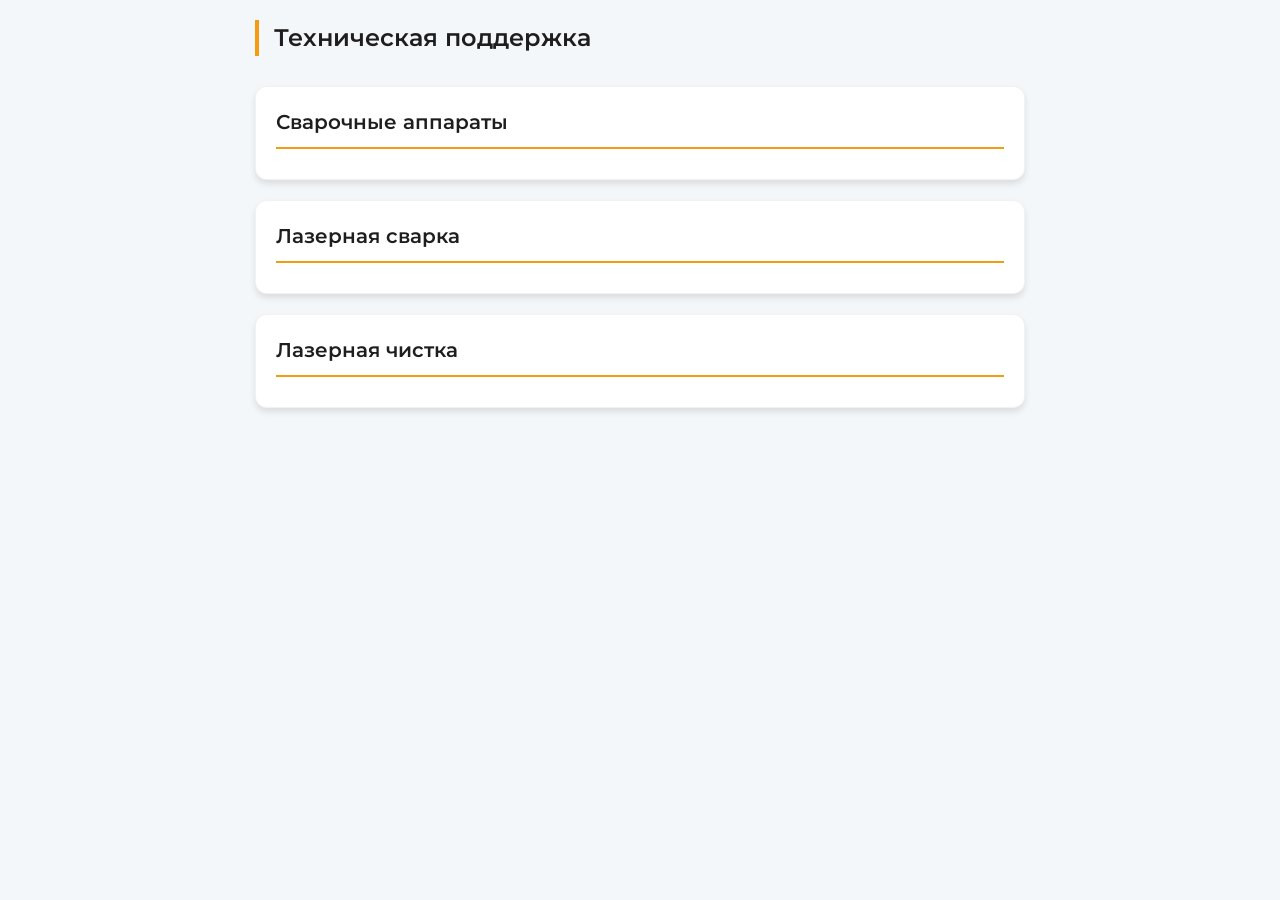
==== index.html @ f599d62d "Add files via upload" ====
<!doctype html>
<html lang="ru">
	<head>
		<meta charset="UTF-8" />
		<meta name="viewport" content="width=device-width, initial-scale=1.0" />
		<title>Поддержка</title>
		<link rel="shortcut icon" href="img/favicon.svg" type="image/x-icon" />
		<link rel="stylesheet" href="css/reset.css" />
		<link rel="stylesheet" href="css/styles.css?v=1.1" />
		<link rel="preconnect" href="https://fonts.googleapis.com" />
		<link rel="preconnect" href="https://fonts.gstatic.com" crossorigin />
		<link
			href="https://fonts.googleapis.com/css2?family=Montserrat:wght@400;500;600&display=swap"
			rel="stylesheet"
		/>
	</head>
	<body>
		<div class="container">
			<h1>Техническая поддержка</h1>
			<div class="accordion">
				<!-- Аккордеон Сварочные аппараты -->
				<div class="accordion-item">
					<div class="accordion-header">Сварочные аппараты</div>
					<div class="accordion-content">
						<!-- Вложенный аккордеон для сварочные аппараты -->
						<div class="sub-accordion">
							<div class="sub-accordion-item">
								<div class="sub-accordion-header">HEADUX</div>
								<div class="sub-accordion-content">
									<button
										class="pdf-btn"
										data-url="https://disk.yandex.ru/i/6jKLL7s6axYRBg"
									>
										PROMIG 500S (W) Активация водяного охлаждения (Фото)
									</button>
									<button
										class="pdf-btn"
										data-url="https://disk.yandex.ru/i/dEz080BQvJeidw"
									>
										PROMIG 500S (W) Активация водяного охлаждения (Видео)
									</button>
								</div>
							</div>
						</div>
					</div>
				</div>

				<!-- Аккордеон Лазерная сварка -->
				<div class="accordion-item">
					<div class="accordion-header">Лазерная сварка</div>
					<div class="accordion-content">
						<!-- Вложенный аккордеон для сварки -->
						<div class="sub-accordion">
							<div class="sub-accordion-item">
								<div class="sub-accordion-header">Режимы сварки</div>
								<div class="sub-accordion-content">
									<button
										class="pdf-btn"
										data-url="docs/SA10-2000H-136_MaintenanceManual_EN.pdf"
									>
										Таблица режимов
									</button>
									<button
										class="pdf-btn"
										data-url="docs/SA10-2000H-136_MaintenanceManual_EN.pdf"
									>
										Рекомендации по выбору
									</button>
								</div>
							</div>
							<div class="sub-accordion-item">
								<div class="sub-accordion-header">Материалы</div>
								<div class="sub-accordion-content">
									<button
										class="pdf-btn"
										data-url="docs/SA10-2000H-136_MaintenanceManual_EN.pdf"
									>
										Свариваемые материалы
									</button>
									<button
										class="pdf-btn"
										data-url="docs/SA10-2000H-136_MaintenanceManual_EN.pdf"
									>
										Подготовка кромок
									</button>
								</div>
							</div>
						</div>
					</div>
				</div>
				<!-- Аккордеон Лазерная чистка -->
				<div class="accordion-item">
					<div class="accordion-header">Лазерная чистка</div>
					<div class="accordion-content">
						<!-- Вложенный аккордеон для Лазерная чистка -->
						<div class="sub-accordion">
							<div class="sub-accordion-item">
								<div class="sub-accordion-header">
									1S1-C-3000-B-M9-HSUP22C-AF/FA/CD/MP/PS/-NA
								</div>
								<div class="sub-accordion-content">
									<button
										class="pdf-btn"
										data-url="https://disk.yandex.ru/i/5SOuRq9Yef5Y-Q"
									>
										Паспорт .pdf
									</button>
									<button
										class="pdf-btn"
										data-url="https://disk.yandex.ru/i/3N9q03wewmV02Q"
									>
										Паспорт .docx
									</button>
								</div>
							</div>
							<div class="sub-accordion-item">
								<div class="sub-accordion-header">Прошивки HMI</div>
								<div class="sub-accordion-content">
									<button
										class="pdf-btn"
										data-url="https://disk.yandex.ru/d/MqISgw9boHq2EA"
									>
										Прошивка для HMI FWH60C30A
									</button>
									<button
										class="pdf-btn"
										data-url="https://disk.yandex.ru/d/bHwO0ApD0ac8XQ"
									>
										Прошивка для HMI SUP22C
									</button>
								</div>
							</div>
							<div class="sub-accordion-item">
								<div class="sub-accordion-header">
									Программы для источников BWT
								</div>
								<div class="sub-accordion-content">
									<button
										class="pdf-btn"
										data-url="https://disk.yandex.ru/d/BO-F0yNqsLY-ew"
									>
										BWTLaser (для ПК)
									</button>
									<button
										class="pdf-btn"
										data-url="https://disk.yandex.ru/d/MkXJXfeY0qmr3A"
									>
										LaserControl (для Android)
									</button>
									<button
										class="pdf-btn"
										data-url="https://disk.yandex.ru/d/TpUU5rkANydm4Q"
									>
										PL2303 Driver (для ПК)
									</button>
									<button
										class="pdf-btn"
										data-url="https://disk.yandex.ru/d/8rmprL9HUDWFvw"
									>
										USBtoRS232 Driver (для ПК)
									</button>
								</div>
							</div>
							<div class="sub-accordion-item">
								<div class="sub-accordion-header">Видео BWT</div>
								<div class="sub-accordion-content">
									<button
										class="pdf-btn"
										data-url="https://disk.yandex.ru/i/zwIHk4sJmcG_bg"
									>
										Задняя панель источника
									</button>
									<button
										class="pdf-btn"
										data-url="https://disk.yandex.ru/i/8GgMXikpmZu3eQ"
									>
										Монтаж источника и оптики
									</button>
									<button
										class="pdf-btn"
										data-url="https://disk.yandex.ru/i/WnQXPt-DZB-CTw"
									>
										Подключение к источнику через Bluetooth
									</button>
									<button
										class="pdf-btn"
										data-url="https://disk.yandex.ru/i/1zlMA1yVkjciwg"
									>
										Подключение к источнику через ПК
									</button>
									<button
										class="pdf-btn"
										data-url="https://disk.yandex.ru/i/QZ_fJWlKCNI7KA"
									>
										Распаковка источника
									</button>
									<button
										class="pdf-btn"
										data-url="https://disk.yandex.ru/i/hHeadI-t8ecpOw"
									>
										Продление срока источника Bluetooth
									</button>
								</div>
							</div>
						</div>
					</div>
				</div>
			</div>
		</div>
		<script src="js/script.js?v=1.1"></script>
	</body>
</html>
---- css/styles.css ----
/* main.css — с поддержкой вложенного аккордеона */
*,
*::before,
*::after {
	box-sizing: border-box;
}

:root {
	--dark: #1e1e1e;
	--gray-dark: #2d2d2d;
	--gray: #6c757d;
	--gray-light: #e9ecef;
	--accent: #f39c12;
	--accent-hover: #e67e22;
	--blue: #00bfff;
	--blue-hover: #009acd;
	--white: #ffffff;
	--shadow: 0 4px 6px rgba(0, 0, 0, 0.1);
	--border-radius: 12px;
}

body {
	font-family: 'Montserrat', 'Roboto', sans-serif;
	background-color: #f4f7f9;
	color: #333;
	line-height: 1.5;
	margin: 0;
	padding: 20px;
}

.container {
	max-width: 800px;
	margin: 0 auto;
	padding: 0 15px;
	width: 100%;
}

h1 {
	font-size: 24px;
	font-weight: 600;
	margin: 0 0 30px;
	color: var(--dark);
	border-left: 4px solid var(--accent);
	padding-left: 15px;
}

/* Основной аккордеон */
.accordion {
	display: flex;
	flex-direction: column;
	gap: 20px;
}

.accordion-item {
	background: var(--white);
	border-radius: var(--border-radius);
	padding: 20px;
	box-shadow: var(--shadow);
	transition:
		transform 0.2s,
		box-shadow 0.2s;
	border: 1px solid rgba(0, 0, 0, 0.05);
}

.accordion-item:hover {
	transform: translateY(-4px);
	box-shadow: 0 10px 15px rgba(0, 0, 0, 0.1);
}

.accordion-header {
	font-size: 20px;
	font-weight: 600;
	margin: 0 0 10px;
	color: var(--dark);
	border-bottom: 2px solid var(--accent);
	padding-bottom: 10px;
	cursor: pointer;
	transition: color 0.2s;
}

.accordion-header:hover {
	color: var(--accent);
}

.accordion-content {
	display: none;
	margin-top: 15px;
}

.accordion-content.active {
	display: block;
}

/* Вложенный аккордеон */
.sub-accordion {
	margin-top: 10px;
	border-left: 2px solid var(--gray-light);
	padding-left: 15px;
}

.sub-accordion-item {
	margin-bottom: 15px;
}

.sub-accordion-header {
	font-size: 18px;
	font-weight: 500;
	color: var(--gray-dark);
	border-bottom: 1px dashed var(--gray);
	padding-bottom: 5px;
	margin-bottom: 10px;
	cursor: pointer;
	transition: color 0.2s;
}

.sub-accordion-header:hover {
	color: var(--accent);
}

.sub-accordion-content {
	display: none;
	margin-top: 10px;
}

.sub-accordion-content.active {
	display: block;
}

/* Кнопки */
.pdf-btn {
	background-color: var(--blue);
	color: var(--white);
	border: none;
	padding: 12px 20px;
	border-radius: 40px;
	font-size: 14px;
	font-weight: 600;
	cursor: pointer;
	width: 100%;
	margin-bottom: 10px;
	letter-spacing: 0.5px;
	text-transform: uppercase;
	animation: pulse 2s infinite ease-in-out;
	transition: background-color 0.2s;
}

.pdf-btn:last-child {
	margin-bottom: 0;
}

.pdf-btn:hover {
	animation: none;
	background-color: var(--blue-hover);
	transform: scale(1.02);
	box-shadow: 0 8px 15px rgba(0, 0, 0, 0.2);
}

.pdf-btn:active {
	animation: none;
	transform: scale(0.98);
	box-shadow: 0 2px 4px rgba(0, 0, 0, 0.1);
	background-color: var(--blue-hover);
}

/* Анимация пульсации */
@keyframes pulse {
	0% {
		transform: scale(1);
		box-shadow: 0 4px 6px rgba(0, 0, 0, 0.1);
	}
	50% {
		transform: scale(1.02);
		box-shadow: 0 8px 15px rgba(0, 0, 0, 0.15);
	}
	100% {
		transform: scale(1);
		box-shadow: 0 4px 6px rgba(0, 0, 0, 0.1);
	}
}

/* Адаптивность */
@media (max-width: 768px) {
	.container {
		padding: 0 10px;
	}

	h1 {
		font-size: 20px;
	}

	.accordion-item {
		padding: 15px;
	}

	.accordion-header {
		font-size: 18px;
	}

	.sub-accordion-header {
		font-size: 16px;
	}

	.pdf-btn {
		padding: 10px 15px;
		font-size: 13px;
	}
}

@media (max-width: 480px) {
	h1 {
		font-size: 18px;
	}

	.accordion-item {
		padding: 12px;
	}

	.accordion-header {
		font-size: 16px;
	}

	.sub-accordion {
		padding-left: 10px;
	}

	.sub-accordion-header {
		font-size: 15px;
	}
}
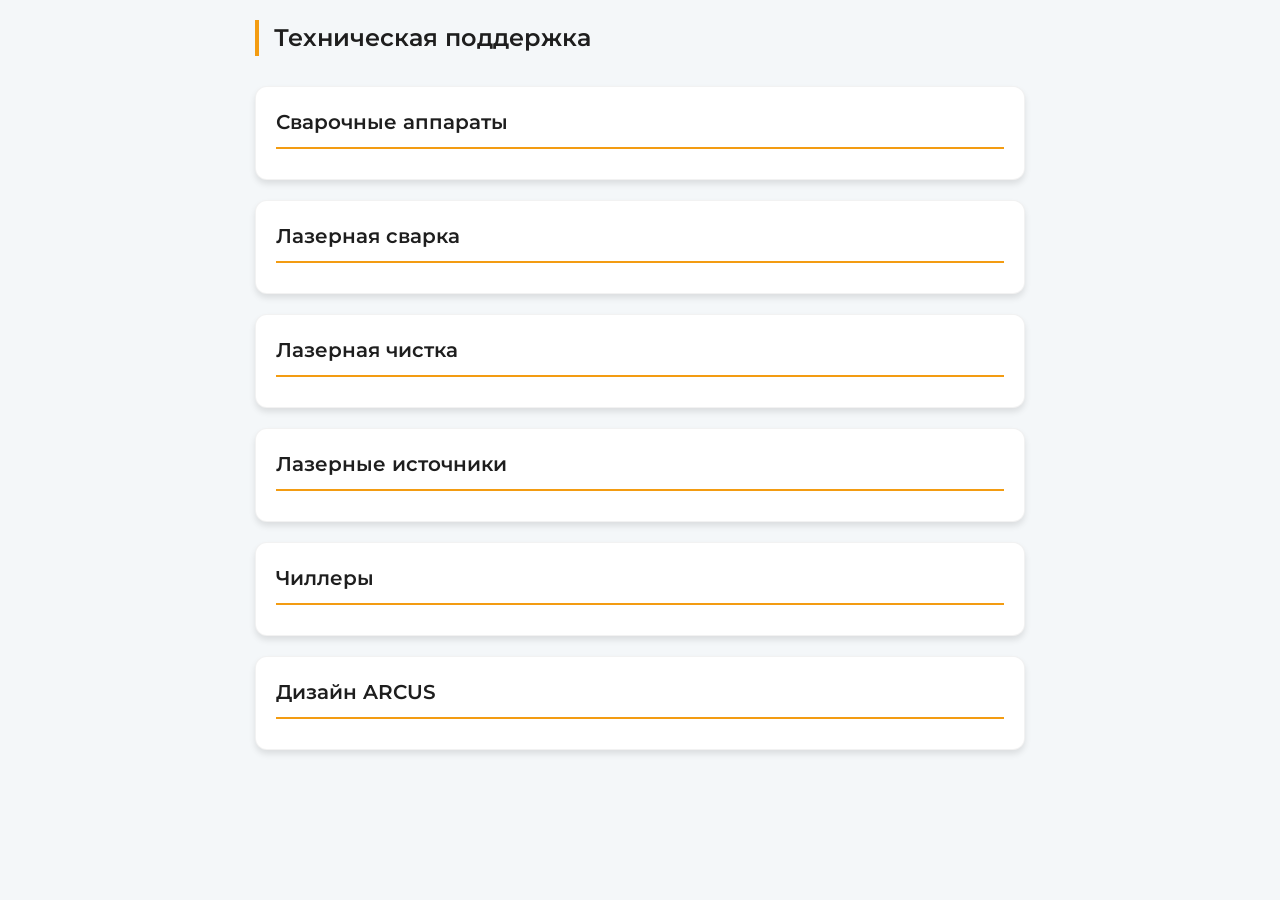
==== commit 6762c078: "Add files via upload" ====
--- a/index.html
+++ b/index.html
@@ -6,7 +6,7 @@
 		<title>Поддержка</title>
 		<link rel="shortcut icon" href="img/favicon.svg" type="image/x-icon" />
 		<link rel="stylesheet" href="css/reset.css" />
-		<link rel="stylesheet" href="css/styles.css?v=1.1" />
+		<link rel="stylesheet" href="css/styles.css?v=1.2" />
 		<link rel="preconnect" href="https://fonts.googleapis.com" />
 		<link rel="preconnect" href="https://fonts.gstatic.com" crossorigin />
 		<link
@@ -44,7 +44,6 @@
 						</div>
 					</div>
 				</div>
-
 				<!-- Аккордеон Лазерная сварка -->
 				<div class="accordion-item">
 					<div class="accordion-header">Лазерная сварка</div>
@@ -113,6 +112,7 @@
 									</button>
 								</div>
 							</div>
+
 							<div class="sub-accordion-item">
 								<div class="sub-accordion-header">Прошивки HMI</div>
 								<div class="sub-accordion-content">
@@ -130,6 +130,41 @@
 									</button>
 								</div>
 							</div>
+
+							<div class="sub-accordion-item">
+								<div class="sub-accordion-header">Удаленное управление</div>
+								<div class="sub-accordion-content">
+									<button
+										class="pdf-btn"
+										data-url="https://disk.yandex.ru/d/TuXzsfPqBVOzeQ"
+									>
+										Для головки FWH60C30A
+									</button>
+								</div>
+							</div>
+						</div>
+					</div>
+				</div>
+
+				<!-- Аккордеон Лазерные источники -->
+				<div class="accordion-item">
+					<div class="accordion-header">Лазерные источники</div>
+					<div class="accordion-content">
+						<!-- Вложенный аккордеон для Лазерные источники -->
+						<div class="sub-accordion">
+							<div class="sub-accordion-item">
+								<div class="sub-accordion-header">
+									Техническая поддержка BWT
+								</div>
+								<div class="sub-accordion-content">
+									<button
+										class="pdf-btn"
+										data-url="http://gxshdownload.bwt-tj.com:8770/BWT11/V1.html"
+									>
+										перейти на сайт
+									</button>
+								</div>
+							</div>
 							<div class="sub-accordion-item">
 								<div class="sub-accordion-header">
 									Программы для источников BWT
@@ -199,6 +234,104 @@
 										data-url="https://disk.yandex.ru/i/hHeadI-t8ecpOw"
 									>
 										Продление срока источника Bluetooth
+									</button>
+								</div>
+							</div>
+							<div class="sub-accordion-item">
+								<div class="sub-accordion-header">
+									Техническая поддержка Raycus
+								</div>
+								<div class="sub-accordion-content">
+									<button
+										class="pdf-btn"
+										data-url="http://124.70.71.194:10000/C1000"
+									>
+										перейти на сайт
+									</button>
+								</div>
+							</div>
+							<div class="sub-accordion-item">
+								<div class="sub-accordion-header">
+									Программы для источников Raycus
+								</div>
+								<div class="sub-accordion-content">
+									<button
+										class="pdf-btn"
+										data-url="https://disk.yandex.ru/d/Nyf2Ia_xaIgeWQ"
+									>
+										FiberLaserManagement (для ПК)
+									</button>
+									<button
+										class="pdf-btn"
+										data-url="https://disk.yandex.ru/d/8jd7zu-V9h0-Cg"
+									>
+										LCM399 (для ПК)
+									</button>
+									<button
+										class="pdf-btn"
+										data-url="https://disk.yandex.ru/d/gZ-Wf4WxLpBkFw"
+									>
+										LaserSmartLink (для Android)
+									</button>
+								</div>
+							</div>
+						</div>
+					</div>
+				</div>
+
+				<!-- Аккордеон Чиллеры -->
+				<div class="accordion-item">
+					<div class="accordion-header">Чиллеры</div>
+					<div class="accordion-content">
+						<!-- Вложенный аккордеон для Чиллеры -->
+						<div class="sub-accordion">
+							<div class="sub-accordion-item">
+								<div class="sub-accordion-header">Hanli</div>
+								<div class="sub-accordion-content">
+									<button
+										class="pdf-btn"
+										data-url="https://disk.yandex.ru/i/xekkKjW_9hyNpg"
+									>
+										Изменение параметра
+									</button>
+									<button
+										class="pdf-btn"
+										data-url="https://disk.yandex.ru/i/TBJpGNBeWfGKVQ"
+									>
+										Устранение ошибки E12
+									</button>
+									<button
+										class="pdf-btn"
+										data-url="https://disk.yandex.ru/i/IxeroXr_YJTldg"
+									>
+										Структура системы
+									</button>
+									<button
+										class="pdf-btn"
+										data-url="https://disk.yandex.ru/i/J6GBvnEWDILj9g"
+									>
+										Длина контура
+									</button>
+								</div>
+							</div>
+						</div>
+					</div>
+				</div>
+
+				<!-- Аккордеон Дизайн ARCUS -->
+				<div class="accordion-item">
+					<div class="accordion-header">Дизайн ARCUS</div>
+					<div class="accordion-content">
+						<!-- Вложенный аккордеон для Дизайн ARCUS -->
+						<div class="sub-accordion">
+							<div class="sub-accordion-item">
+								<div class="sub-accordion-header">Шрифт</div>
+								<div class="sub-accordion-content">
+									<button
+										class="pdf-btn"
+										data-url="https://disk.yandex.ru/d/bOv7DnFm_lGBEg"
+									>
+										Шрифт Montserrat
 									</button>
 								</div>
 							</div>
@@ -207,6 +340,6 @@
 				</div>
 			</div>
 		</div>
-		<script src="js/script.js?v=1.1"></script>
+		<script src="js/script.js?v=1.2"></script>
 	</body>
 </html>
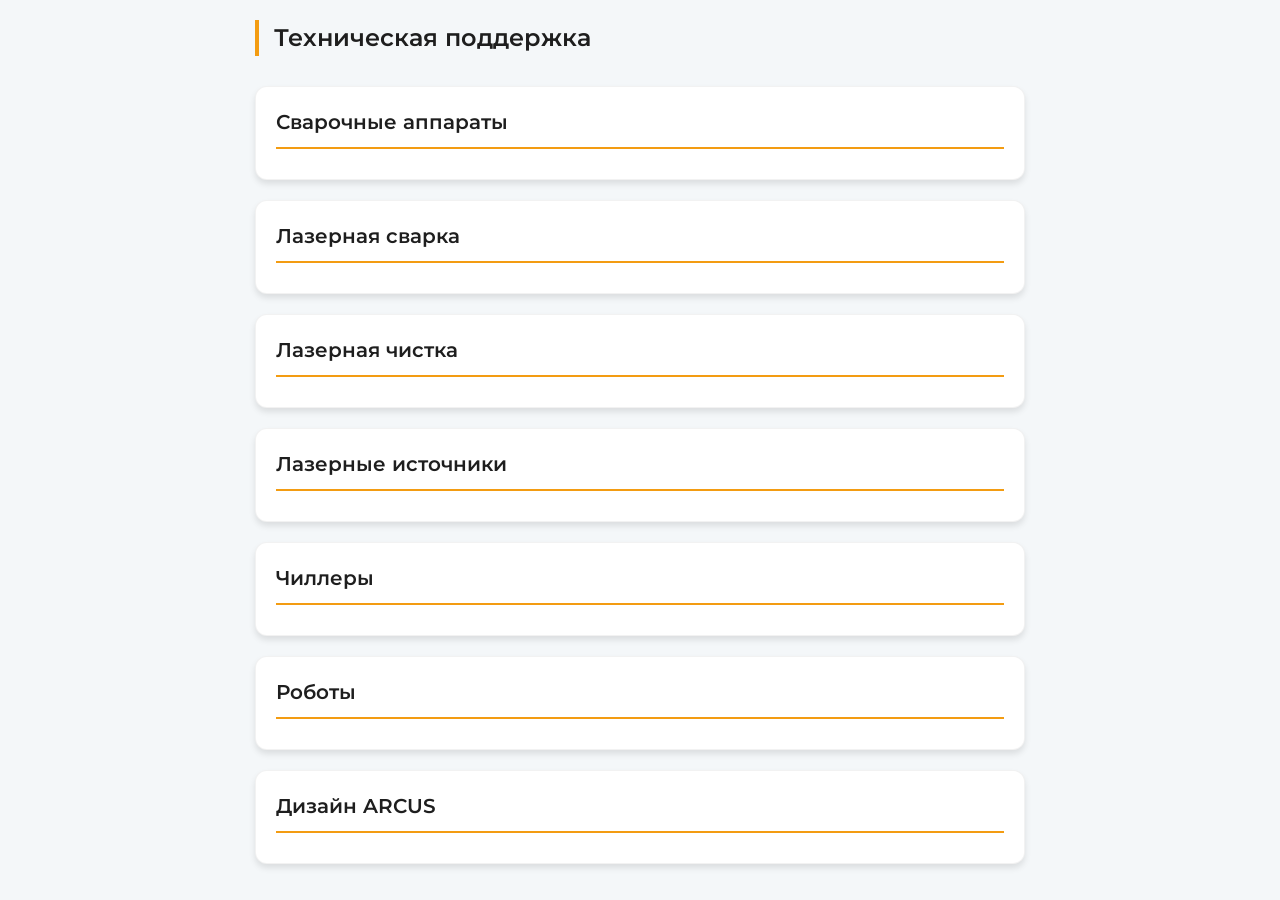
==== commit 12bb6b38: "Add files via upload" ====
--- a/index.html
+++ b/index.html
@@ -6,7 +6,7 @@
 		<title>Поддержка</title>
 		<link rel="shortcut icon" href="img/favicon.svg" type="image/x-icon" />
 		<link rel="stylesheet" href="css/reset.css" />
-		<link rel="stylesheet" href="css/styles.css?v=1.2" />
+		<link rel="stylesheet" href="css/styles.css?v=1.3" />
 		<link rel="preconnect" href="https://fonts.googleapis.com" />
 		<link rel="preconnect" href="https://fonts.gstatic.com" crossorigin />
 		<link
@@ -318,6 +318,27 @@
 					</div>
 				</div>
 
+				<!-- Аккордеон Роботы -->
+				<div class="accordion-item">
+					<div class="accordion-header">Роботы</div>
+					<div class="accordion-content">
+						<!-- Вложенный аккордеон для Роботы -->
+						<div class="sub-accordion">
+							<div class="sub-accordion-item">
+								<div class="sub-accordion-header">STEP</div>
+								<div class="sub-accordion-content">
+									<button
+										class="pdf-btn"
+										data-url="https://disk.yandex.ru/i/5ixL8ZIwmeStJA"
+									>
+										SA10-2000H размещение
+									</button>
+								</div>
+							</div>
+						</div>
+					</div>
+				</div>
+
 				<!-- Аккордеон Дизайн ARCUS -->
 				<div class="accordion-item">
 					<div class="accordion-header">Дизайн ARCUS</div>
@@ -340,6 +361,6 @@
 				</div>
 			</div>
 		</div>
-		<script src="js/script.js?v=1.2"></script>
+		<script src="js/script.js?v=1.3"></script>
 	</body>
 </html>
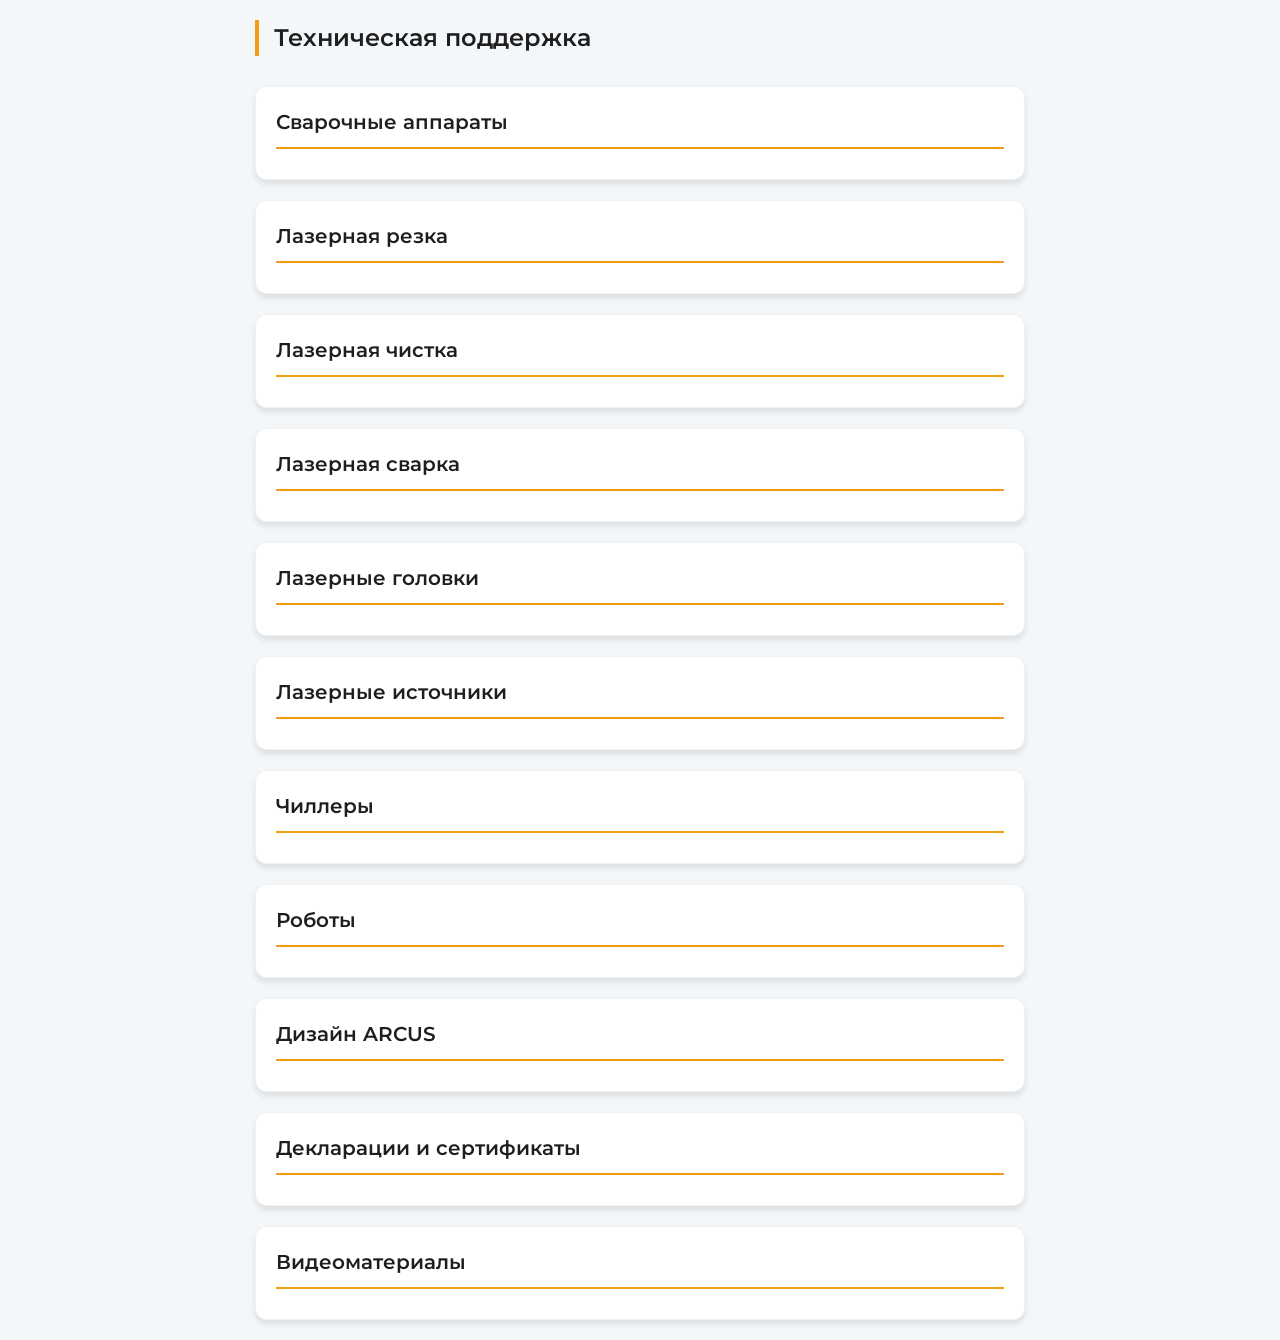
==== commit 746a230c: "Add files via upload" ====
--- a/index.html
+++ b/index.html
@@ -1,4 +1,4 @@
-<!doctype html>
+<!DOCTYPE html>
 <html lang="ru">
 	<head>
 		<meta charset="UTF-8" />
@@ -6,7 +6,7 @@
 		<title>Поддержка</title>
 		<link rel="shortcut icon" href="img/favicon.svg" type="image/x-icon" />
 		<link rel="stylesheet" href="css/reset.css" />
-		<link rel="stylesheet" href="css/styles.css?v=1.3" />
+		<link rel="stylesheet" href="css/styles.css?v=1.9" />
 		<link rel="preconnect" href="https://fonts.googleapis.com" />
 		<link rel="preconnect" href="https://fonts.gstatic.com" crossorigin />
 		<link
@@ -29,6 +29,12 @@
 								<div class="sub-accordion-content">
 									<button
 										class="pdf-btn"
+										data-url="https://disk.yandex.ru/d/RXXlT5s8mkFAzw"
+									>
+										Документация
+									</button>
+									<button
+										class="pdf-btn"
 										data-url="https://disk.yandex.ru/i/6jKLL7s6axYRBg"
 									>
 										PROMIG 500S (W) Активация водяного охлаждения (Фото)
@@ -41,52 +47,52 @@
 									</button>
 								</div>
 							</div>
-						</div>
-					</div>
-				</div>
-				<!-- Аккордеон Лазерная сварка -->
-				<div class="accordion-item">
-					<div class="accordion-header">Лазерная сварка</div>
-					<div class="accordion-content">
-						<!-- Вложенный аккордеон для сварки -->
-						<div class="sub-accordion">
-							<div class="sub-accordion-item">
-								<div class="sub-accordion-header">Режимы сварки</div>
-								<div class="sub-accordion-content">
-									<button
-										class="pdf-btn"
-										data-url="docs/SA10-2000H-136_MaintenanceManual_EN.pdf"
-									>
-										Таблица режимов
-									</button>
-									<button
-										class="pdf-btn"
-										data-url="docs/SA10-2000H-136_MaintenanceManual_EN.pdf"
-									>
-										Рекомендации по выбору
-									</button>
-								</div>
-							</div>
-							<div class="sub-accordion-item">
-								<div class="sub-accordion-header">Материалы</div>
-								<div class="sub-accordion-content">
-									<button
-										class="pdf-btn"
-										data-url="docs/SA10-2000H-136_MaintenanceManual_EN.pdf"
-									>
-										Свариваемые материалы
-									</button>
-									<button
-										class="pdf-btn"
-										data-url="docs/SA10-2000H-136_MaintenanceManual_EN.pdf"
-									>
-										Подготовка кромок
-									</button>
-								</div>
-							</div>
-						</div>
-					</div>
-				</div>
+							<div class="sub-accordion-item">
+								<div class="sub-accordion-header">BINGO</div>
+								<div class="sub-accordion-content">
+									<button
+										class="pdf-btn"
+										data-url="https://disk.yandex.ru/d/GtD7-pylUY46Bw"
+									>
+										Документация
+									</button>
+								</div>
+							</div>
+							<div class="sub-accordion-item">
+								<div class="sub-accordion-header">Sanqiao</div>
+								<div class="sub-accordion-content">
+									<button
+										class="pdf-btn"
+										data-url="https://disk.yandex.ru/d/OmSib-QopRs2_g"
+									>
+										Документация
+									</button>
+								</div>
+							</div>
+						</div>
+					</div>
+				</div>
+				<!-- Аккордеон Лазерная резка -->
+				<div class="accordion-item">
+					<div class="accordion-header">Лазерная резка</div>
+					<div class="accordion-content">
+						<!-- Вложенный аккордеон для резки -->
+						<div class="sub-accordion">
+							<div class="sub-accordion-item">
+								<div class="sub-accordion-header">XT Laser</div>
+								<div class="sub-accordion-content">
+									<button
+										class="pdf-btn"
+										data-url="https://disk.yandex.ru/d/ZJ2mOwlJZYcFHQ"
+									>
+										Документация
+									</button>
+								</div>
+							</div>
+						</div>
+					</div>
+				</div>
+
 				<!-- Аккордеон Лазерная чистка -->
 				<div class="accordion-item">
 					<div class="accordion-header">Лазерная чистка</div>
@@ -112,7 +118,78 @@
 									</button>
 								</div>
 							</div>
-
+						</div>
+					</div>
+				</div>
+
+				<!-- Аккордеон Лазерная сварка -->
+				<div class="accordion-item">
+					<div class="accordion-header">Лазерная сварка</div>
+					<div class="accordion-content">
+						<!-- Вложенный аккордеон для Лазерная сварка -->
+						<div class="sub-accordion">
+							<div class="sub-accordion-item">
+								<div class="sub-accordion-header">Раздел в разработке</div>
+								<div class="sub-accordion-content">
+									<button class="pdf-btn" data-url="">
+										Раздел в разработке
+									</button>
+								</div>
+							</div>
+						</div>
+					</div>
+				</div>
+
+				<!-- Аккордеон Лазерные головки -->
+				<div class="accordion-item">
+					<div class="accordion-header">Лазерные головки</div>
+					<div class="accordion-content">
+						<!-- Вложенный аккордеон для Лазерные головки -->
+						<div class="sub-accordion">
+							<div class="sub-accordion-item">
+								<div class="sub-accordion-header">BOCHU</div>
+								<div class="sub-accordion-content">
+									<button
+										class="pdf-btn"
+										data-url="https://disk.yandex.ru/d/LRvIg2Jalh8mgQ"
+									>
+										Документация
+									</button>
+								</div>
+							</div>
+							<div class="sub-accordion-item">
+								<div class="sub-accordion-header">RayTools</div>
+								<div class="sub-accordion-content">
+									<button
+										class="pdf-btn"
+										data-url="https://disk.yandex.ru/d/ayGe18E7P6KrDQ"
+									>
+										Документация
+									</button>
+								</div>
+							</div>
+							<div class="sub-accordion-item">
+								<div class="sub-accordion-header">Relfar</div>
+								<div class="sub-accordion-content">
+									<button
+										class="pdf-btn"
+										data-url="https://disk.yandex.ru/d/Et39D8KElirFPA"
+									>
+										Документация
+									</button>
+								</div>
+							</div>
+							<div class="sub-accordion-item">
+								<div class="sub-accordion-header">SUP Laser</div>
+								<div class="sub-accordion-content">
+									<button
+										class="pdf-btn"
+										data-url="https://disk.yandex.ru/d/hgM4V1zq7C9MVQ"
+									>
+										Документация
+									</button>
+								</div>
+							</div>
 							<div class="sub-accordion-item">
 								<div class="sub-accordion-header">Прошивки HMI</div>
 								<div class="sub-accordion-content">
@@ -127,6 +204,26 @@
 										data-url="https://disk.yandex.ru/d/bHwO0ApD0ac8XQ"
 									>
 										Прошивка для HMI SUP22C
+									</button>
+								</div>
+							</div>
+
+							<div class="sub-accordion-item">
+								<div class="sub-accordion-header">
+									Инструкция по прошивке HMI
+								</div>
+								<div class="sub-accordion-content">
+									<button
+										class="pdf-btn"
+										data-url="https://disk.yandex.ru/i/5dBuTvksUJo3fg"
+									>
+										FWH60C30A
+									</button>
+									<button
+										class="pdf-btn"
+										data-url="https://disk.yandex.ru/i/2cMJEvEQn-UmIw"
+									>
+										SUP22C
 									</button>
 								</div>
 							</div>
@@ -238,6 +335,17 @@
 								</div>
 							</div>
 							<div class="sub-accordion-item">
+								<div class="sub-accordion-header">Документация BWT</div>
+								<div class="sub-accordion-content">
+									<button
+										class="pdf-btn"
+										data-url="https://disk.yandex.ru/d/ciiZCp_x3fuWUA"
+									>
+										Скачать
+									</button>
+								</div>
+							</div>
+							<div class="sub-accordion-item">
 								<div class="sub-accordion-header">
 									Техническая поддержка Raycus
 								</div>
@@ -275,6 +383,17 @@
 									</button>
 								</div>
 							</div>
+							<div class="sub-accordion-item">
+								<div class="sub-accordion-header">Документация Raycus</div>
+								<div class="sub-accordion-content">
+									<button
+										class="pdf-btn"
+										data-url="https://disk.yandex.ru/d/0mAr3fr-SFijJg"
+									>
+										Скачать
+									</button>
+								</div>
+							</div>
 						</div>
 					</div>
 				</div>
@@ -290,6 +409,24 @@
 								<div class="sub-accordion-content">
 									<button
 										class="pdf-btn"
+										data-url="https://disk.yandex.ru/i/_xqUgPj-n_hRjQ"
+									>
+										Спецификация SCHYTJ до 6000 Вт
+									</button>
+									<button
+										class="pdf-btn"
+										data-url="https://disk.yandex.ru/d/GJmkMMuHzQZ1eA"
+									>
+										3D модель SY-3000K
+									</button>
+									<button
+										class="pdf-btn"
+										data-url="https://disk.yandex.ru/d/-AYojvr4NLmW1A"
+									>
+										3D модель SY-6000K
+									</button>
+									<button
+										class="pdf-btn"
 										data-url="https://disk.yandex.ru/i/xekkKjW_9hyNpg"
 									>
 										Изменение параметра
@@ -333,6 +470,23 @@
 									>
 										SA10-2000H размещение
 									</button>
+									<button
+										class="pdf-btn"
+										data-url="https://disk.yandex.ru/d/0So60w4zGXsHyQ"
+									>
+										SA10-2000H документация
+									</button>
+								</div>
+							</div>
+							<div class="sub-accordion-item">
+								<div class="sub-accordion-header">BOCHU</div>
+								<div class="sub-accordion-content">
+									<button
+										class="pdf-btn"
+										data-url="https://disk.yandex.ru/d/BjgHRMgn29l7Nw"
+									>
+										Машинное зрение, документация
+									</button>
 								</div>
 							</div>
 						</div>
@@ -346,6 +500,30 @@
 						<!-- Вложенный аккордеон для Дизайн ARCUS -->
 						<div class="sub-accordion">
 							<div class="sub-accordion-item">
+								<div class="sub-accordion-header">Design book</div>
+								<div class="sub-accordion-content">
+									<button
+										class="pdf-btn"
+										data-url="https://disk.yandex.ru/i/bX69Uf-jhU9XWg"
+									>
+										Design book
+									</button>
+								</div>
+							</div>
+
+							<div class="sub-accordion-item">
+								<div class="sub-accordion-header">Логотип</div>
+								<div class="sub-accordion-content">
+									<button
+										class="pdf-btn"
+										data-url="https://disk.yandex.ru/d/FsvUCHw856ESDQ"
+									>
+										Логотип
+									</button>
+								</div>
+							</div>
+
+							<div class="sub-accordion-item">
 								<div class="sub-accordion-header">Шрифт</div>
 								<div class="sub-accordion-content">
 									<button
@@ -357,10 +535,110 @@
 								</div>
 							</div>
 						</div>
+					</div>
+				</div>
+				<!-- Аккордеон Декларации и сертификаты -->
+				<div class="accordion-item">
+					<div class="accordion-header">Декларации и сертификаты</div>
+					<div class="accordion-content">
+						<!-- Вложенный аккордеон для Декларации -->
+						<div class="sub-accordion">
+							<div class="sub-accordion-item">
+								<div class="sub-accordion-header">Декларации</div>
+								<div class="sub-accordion-content">
+									<button
+										class="pdf-btn"
+										data-url="https://disk.yandex.ru/i/cVQbtbrZ0vZYrQ"
+									>
+										Лазерная чистка и сварка (АТ)
+									</button>
+								</div>
+							</div>
+
+							<div class="sub-accordion-item">
+								<div class="sub-accordion-header">Сертификаты</div>
+								<div class="sub-accordion-content">
+									<button class="pdf-btn" data-url="">
+										Раздел в разработке
+									</button>
+								</div>
+							</div>
+						</div>
+					</div>
+				</div>
+				<!-- Аккордеон Видеоматериалы -->
+				<div class="accordion-item">
+					<div class="accordion-header">Видеоматериалы</div>
+					<div class="accordion-content">
+						<!-- Вложенный аккордеон для Видеоматериалы -->
+						<div class="sub-accordion">
+							<div class="sub-accordion-item">
+								<div class="sub-accordion-header">BWT</div>
+								<div class="sub-accordion-content">
+									<button
+										class="pdf-btn"
+										data-url="https://disk.yandex.ru/d/qlO3GQAI-wGx_g"
+									>
+										Видео
+									</button>
+								</div>
+							</div>
+
+
+							<div class="sub-accordion-item">
+								<div class="sub-accordion-header">Bochu</div>
+								<div class="sub-accordion-content">
+									<button
+										class="pdf-btn"
+										data-url="https://disk.yandex.ru/d/C7AoZymTeTNmUg"
+									>
+										Видео
+									</button>
+								</div>
+							</div>
+
+
+							<div class="sub-accordion-item">
+								<div class="sub-accordion-header">Hanli</div>
+								<div class="sub-accordion-content">
+									<button
+										class="pdf-btn"
+										data-url="https://disk.yandex.ru/d/4esSc1fcz9xkJw"
+									>
+										Видео
+									</button>
+								</div>
+							</div>
+
+
+							<div class="sub-accordion-item">
+								<div class="sub-accordion-header">Relfar</div>
+								<div class="sub-accordion-content">
+									<button
+										class="pdf-btn"
+										data-url="https://disk.yandex.ru/d/5WkXFyz5V1QmXg"
+									>
+										Видео
+									</button>
+								</div>
+							</div>
+
+							<div class="sub-accordion-item">
+								<div class="sub-accordion-header">Сварочные аппараты</div>
+								<div class="sub-accordion-content">
+									<button
+										class="pdf-btn"
+										data-url="https://disk.yandex.ru/d/im4II3wBMGyJPA"
+									>
+										Видео
+									</button>
+								</div>
+							</div>
+
 					</div>
 				</div>
 			</div>
 		</div>
-		<script src="js/script.js?v=1.3"></script>
+		<script src="js/script.js?v=1.9"></script>
 	</body>
 </html>
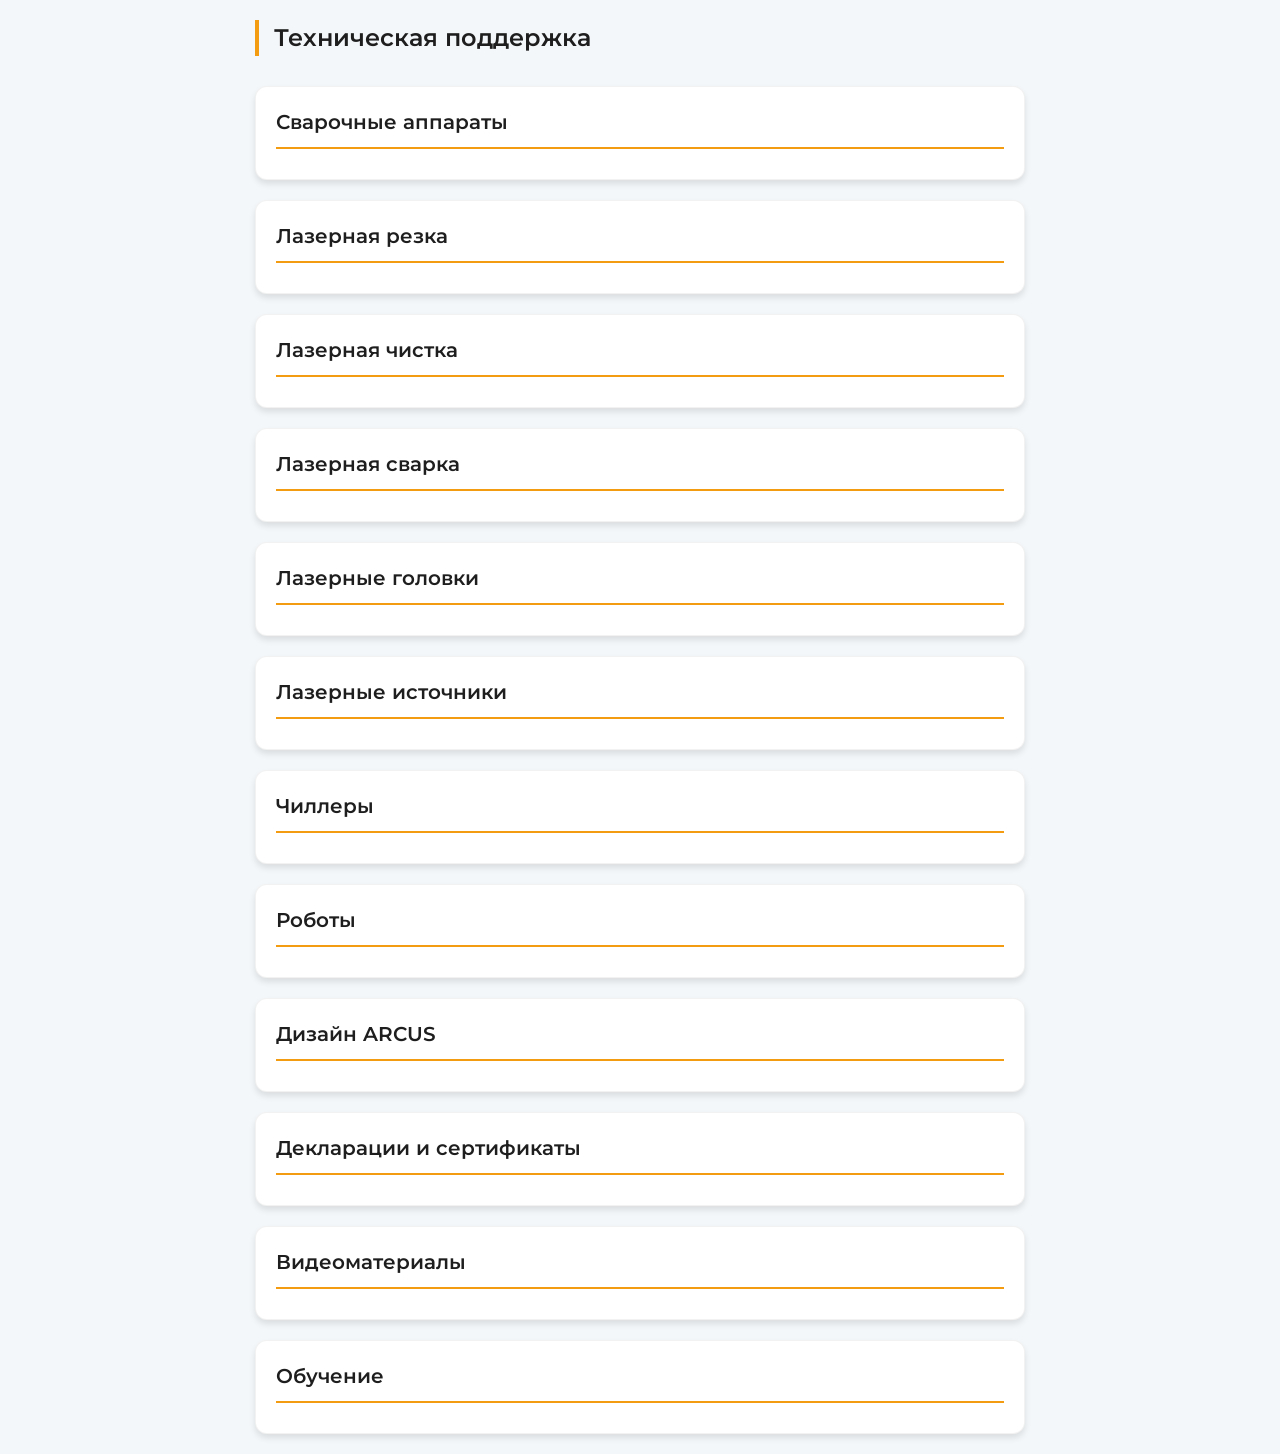
==== commit 421177a5: "Add files via upload" ====
--- a/index.html
+++ b/index.html
@@ -6,7 +6,7 @@
 		<title>Поддержка</title>
 		<link rel="shortcut icon" href="img/favicon.svg" type="image/x-icon" />
 		<link rel="stylesheet" href="css/reset.css" />
-		<link rel="stylesheet" href="css/styles.css?v=1.9" />
+		<link rel="stylesheet" href="css/styles.css?v=2.2" />
 		<link rel="preconnect" href="https://fonts.googleapis.com" />
 		<link rel="preconnect" href="https://fonts.gstatic.com" crossorigin />
 		<link
@@ -449,6 +449,12 @@
 									>
 										Длина контура
 									</button>
+									<button
+										class="pdf-btn"
+										data-url="https://disk.yandex.ru/i/urYBJq8NBjn5vQ"
+									>
+										Уставки чиллера
+									</button>
 								</div>
 							</div>
 						</div>
@@ -584,7 +590,6 @@
 								</div>
 							</div>
 
-
 							<div class="sub-accordion-item">
 								<div class="sub-accordion-header">Bochu</div>
 								<div class="sub-accordion-content">
@@ -597,7 +602,6 @@
 								</div>
 							</div>
 
-
 							<div class="sub-accordion-item">
 								<div class="sub-accordion-header">Hanli</div>
 								<div class="sub-accordion-content">
@@ -610,7 +614,6 @@
 								</div>
 							</div>
 
-
 							<div class="sub-accordion-item">
 								<div class="sub-accordion-header">Relfar</div>
 								<div class="sub-accordion-content">
@@ -624,6 +627,18 @@
 							</div>
 
 							<div class="sub-accordion-item">
+								<div class="sub-accordion-header">SUP</div>
+								<div class="sub-accordion-content">
+									<button
+										class="pdf-btn"
+										data-url="https://disk.yandex.ru/d/kluS270PudT9Dg"
+									>
+										Видео
+									</button>
+								</div>
+							</div>
+
+							<div class="sub-accordion-item">
 								<div class="sub-accordion-header">Сварочные аппараты</div>
 								<div class="sub-accordion-content">
 									<button
@@ -634,11 +649,32 @@
 									</button>
 								</div>
 							</div>
-
+						</div>
+					</div>
+				</div>
+
+				<!-- Аккордеон Обучение -->
+				<div class="accordion-item">
+					<div class="accordion-header">Обучение</div>
+					<div class="accordion-content">
+						<!-- Вложенный аккордеон для Обучение -->
+						<div class="sub-accordion">
+							<div class="sub-accordion-item">
+								<div class="sub-accordion-header">Лазерная чистка и сварка</div>
+								<div class="sub-accordion-content">
+									<button
+										class="pdf-btn"
+										data-url="https://disk.yandex.ru/d/JJMUqJDhV16rLg"
+									>
+										Открыть
+									</button>
+								</div>
+							</div>
+						</div>
 					</div>
 				</div>
 			</div>
 		</div>
-		<script src="js/script.js?v=1.9"></script>
+		<script src="js/script.js?v=2.2"></script>
 	</body>
 </html>
